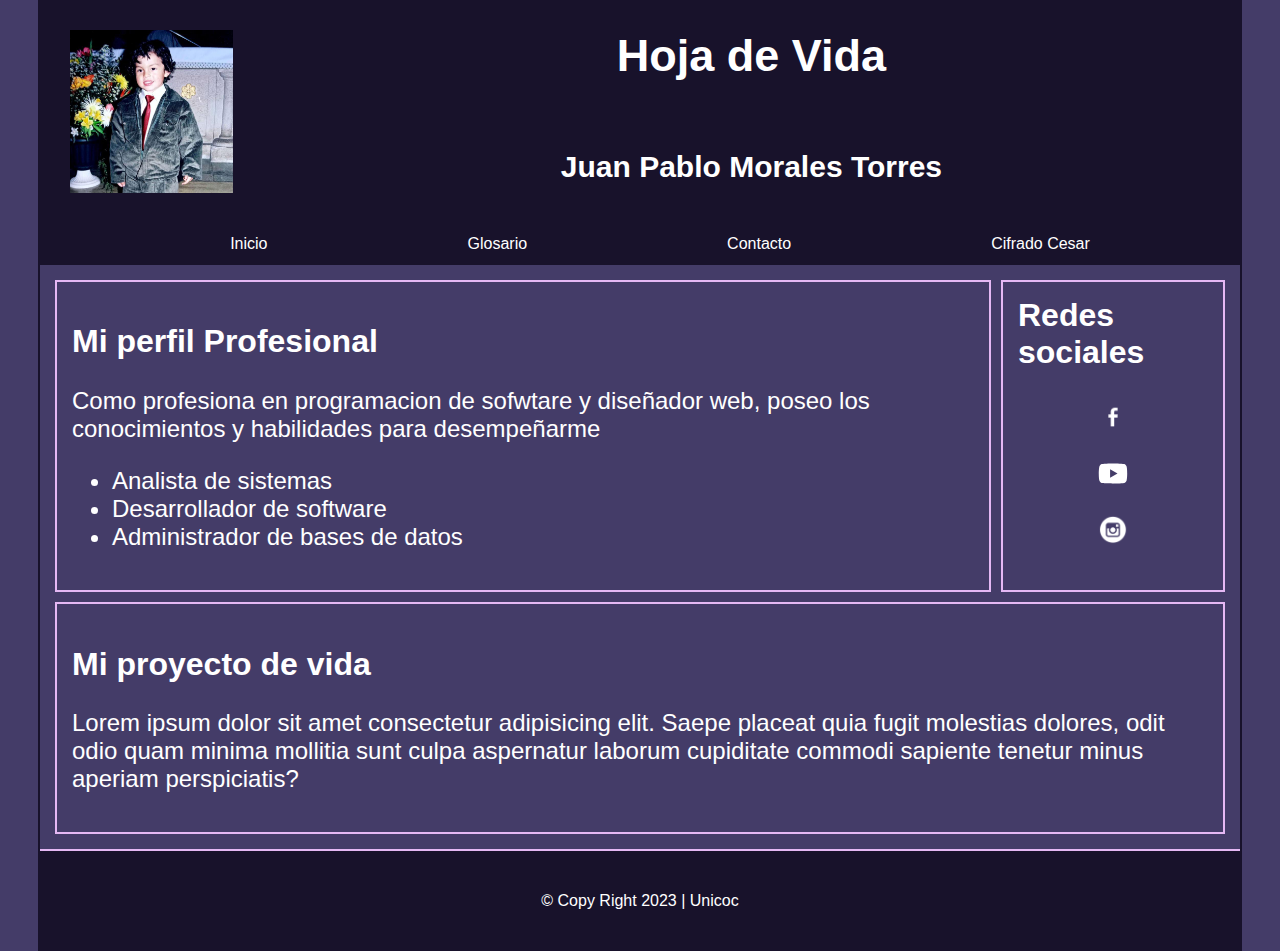
==== index.html @ 324d868a "Add files via upload" ====
<!DOCTYPE html>
<html lang="en">
  <head>
    <meta charset="UTF-8" />
    <meta name="viewport" content="width=device-width, initial-scale=1.0" />
    <title>Document</title>
    <link rel="shortcut icon" href="imagenes/logo.jpg" type="image/x-icon" />
    <link rel="stylesheet" href="styles.css" />
  </head>

  <body>
    <header>
      <div class="header">
        <picture>
          <img src="imagenes/profile.jpg" alt="Foto hoja de vida" />
        </picture>
        <div id="cabecero">
          <h1>Hoja de Vida</h1>
          <p>Juan Pablo Morales Torres</p>
        </div>
      </div>
      <nav>
        <ul>
          <li><a href="index.html">Inicio</a></li>
          <li><a href="pagina2/glosario.html">Glosario</a></li>
          <li><a href="contacto.html">Contacto</a></li>
          <li><a href="cifrado.html">Cifrado Cesar</a></li>
        </ul>
      </nav>
    </header>
    <main>
      <div id="caja">
        <section>
          <h2>Mi perfil Profesional</h2>
          <p>Como profesiona en programacion de sofwtare y diseñador web, poseo los conocimientos y habilidades para desempeñarme</p>
          <ul>
            <li>Analista de sistemas</li>
            <li>Desarrollador de software</li>
            <li>Administrador de bases de datos</li>
          </ul>
        </section>
        <aside>
          <h2>Redes sociales</h2>

          <ul class="social-list">
            <li>
              <a href="https://youtube.com" target="_blank"><img class="social-item" src="imagenes/facebook.png" /></a>
            </li>
            <li>
              <a href="https://youtube.com" target="_blank"><img class="social-item" src="imagenes/youtube.svg" alt="" class="youtube" /></a>
            </li>
            <li>
              <a href="https://youtube.com" target="_blank"><img class="social-item" src="imagenes/instagram.png" alt="" /></a>
            </li>
          </ul>
          <div></div>
        </aside>
        <section id="span">
          <h2>Mi proyecto de vida</h2>
          <p>Lorem ipsum dolor sit amet consectetur adipisicing elit. Saepe placeat quia fugit molestias dolores, odit odio quam minima mollitia sunt culpa aspernatur laborum cupiditate commodi sapiente tenetur minus aperiam perspiciatis?</p>
        </section>
      </div>
    </main>

    <footer>
      <p>&copy Copy Right 2023 | Unicoc</p>
    </footer>
  </body>
</html>
---- styles.css ----
:root {
  --clr-morado: #18122b;
  --clr-morado-claro: #e5b8f4;
  --clr-morado-gris: #443c68;
  --clr-blanco: #fff;
}


img {
  display: block;
  width: 100%;
}

body {
  min-height: 100svh;
  min-height: 100vh;
  width: 1200px;
  margin-inline: auto;
  margin-top: 0;
  margin-bottom: 0;
  outline: 2px solid var(--clr-morado);
  font-family: "Montserrat", sans-serif;
  position: relative;
  background-color: var(--clr-morado-gris);
}

picture {
  width: 200px;
  padding: 30px;
}

.header {
  display: flex;
  background-color: var(--clr-morado);
  color: white;
}

h2 {
  color: var(--clr-blanco);
  font-size: xx-large;
}

#cabecero {
  width: 100%;
}

#cabecero h1 {
  height: 50%;
  margin: 0;
  padding: 0 60px;
  text-align: center;
  display: flex;
  align-items: center;
  justify-content: center;
  font-size: 45px;
}

#cabecero p {
  height: 50%;
  margin: 0px;
  text-align: center;
  font-weight: bold;
  display: grid;
  place-content: center;
  font-size: 30px;
}

nav ul {
  display: flex;
  gap: 200px;
  list-style: none;
  background-color: var(--clr-morado);
  margin: 0;
  padding-block: 12px;

  justify-content: center;
}

nav ul li a {
  text-decoration: none;
  color: white;
  display: block;
}

a:hover {
  color: var(--clr-morado-claro);
}

#caja {
  display: grid;
  grid-template-columns: 80% auto;
  padding: 15px;
  gap: 10px;
  color: white;
}
main {
  background-color: var(--clr-morado-gris);
  margin-block: 0;
  color: var(--clr-blanco);
}

#span {
  grid-column: span 2;
}

#caja > * {
  border: 2px solid var(--clr-morado-claro);
  padding: 15px;
}

#caja p,
#caja ul {
  font-size: x-large;
}

footer {
  border-top: 2px solid var(--clr-morado-claro);
  background-color: var(--clr-morado);

  color: white;
  display: grid;
  place-content: center;
  position: relative;
  margin-top: 0;
  bottom: 0;
  left: 0;
  right: 0;
  height: 100px;
}

/* Form */

form {
  width: 400px;
  margin: 20px;
  margin-inline: auto;
  padding: 10px;
  border-radius: 0.5em;
  margin-block: 0;
  padding-block: 4em;
}

input,
textarea {
  display: block;
  border: none;
  background-color: #edededfa;
  padding: 0.75em 0.5em;
  border-radius: 0.5em;
  width: 100%;
  margin-bottom: 1.2em;
  font-family: inherit;
  box-sizing: border-box;
}

textarea {
  resize: vertical;
  max-height: 300px;
  font-size: 14px;
}

input:is(:focus-visible),
textarea:is(:focus-visible),
.button:focus-visible {
  outline: 1px solid var(--clr-morado);
}

.button {
  border: 0;
  padding: 1em;
  font-family: inherit;
  border-radius: 0.5em;
  width: 100%;
  cursor: pointer;
  background-color: var(--clr-morado);
  transition: background-color 0.2s;
  color: white;
  font-size: large;
  font-weight: bold;
}

aside h2 {
  margin-top: 0;
}

.button:hover {
  background-color: var(--clr-morado-claro);
  color: black;
}

.alfabeto {
  overflow-wrap: break-word;
}

.social-list {
  list-style: none;
  display: grid;
  gap: 1rem;
  margin: 0;
  padding: 0;
  margin-inline: auto;
  width: 40px;
}

.social-list li {
  aspect-ratio: 1;
  border-radius: 50%;
  max-width: 40px;
  display: grid;
  place-content: center;
  border: 1px solid transparent;
  
  transition: border .2s;
}

.social-list li:hover{
  border: 1px solid var(--clr-morado-claro);
  cursor: pointer;
}

.social-item {
  margin: auto;
  width: 30px;
}
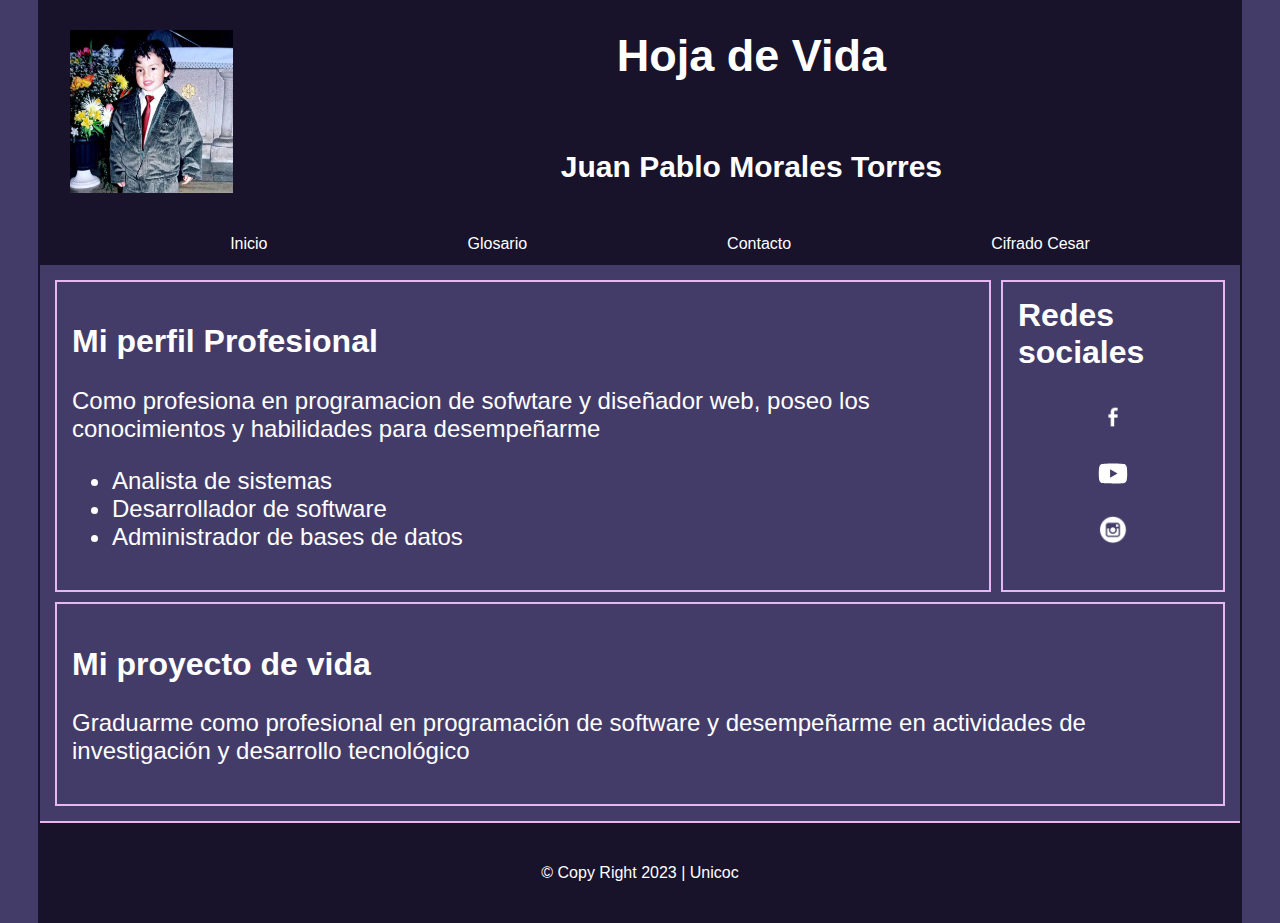
==== commit dc73b08c: "Update index.html" ====
--- a/index.html
+++ b/index.html
@@ -3,7 +3,7 @@
   <head>
     <meta charset="UTF-8" />
     <meta name="viewport" content="width=device-width, initial-scale=1.0" />
-    <title>Document</title>
+    <title>Hoja de vida</title>
     <link rel="shortcut icon" href="imagenes/logo.jpg" type="image/x-icon" />
     <link rel="stylesheet" href="styles.css" />
   </head>
@@ -57,7 +57,7 @@
         </aside>
         <section id="span">
           <h2>Mi proyecto de vida</h2>
-          <p>Lorem ipsum dolor sit amet consectetur adipisicing elit. Saepe placeat quia fugit molestias dolores, odit odio quam minima mollitia sunt culpa aspernatur laborum cupiditate commodi sapiente tenetur minus aperiam perspiciatis?</p>
+          <p>Graduarme como profesional en programación de software y desempeñarme en actividades de investigación y desarrollo tecnológico</p>
         </section>
       </div>
     </main>
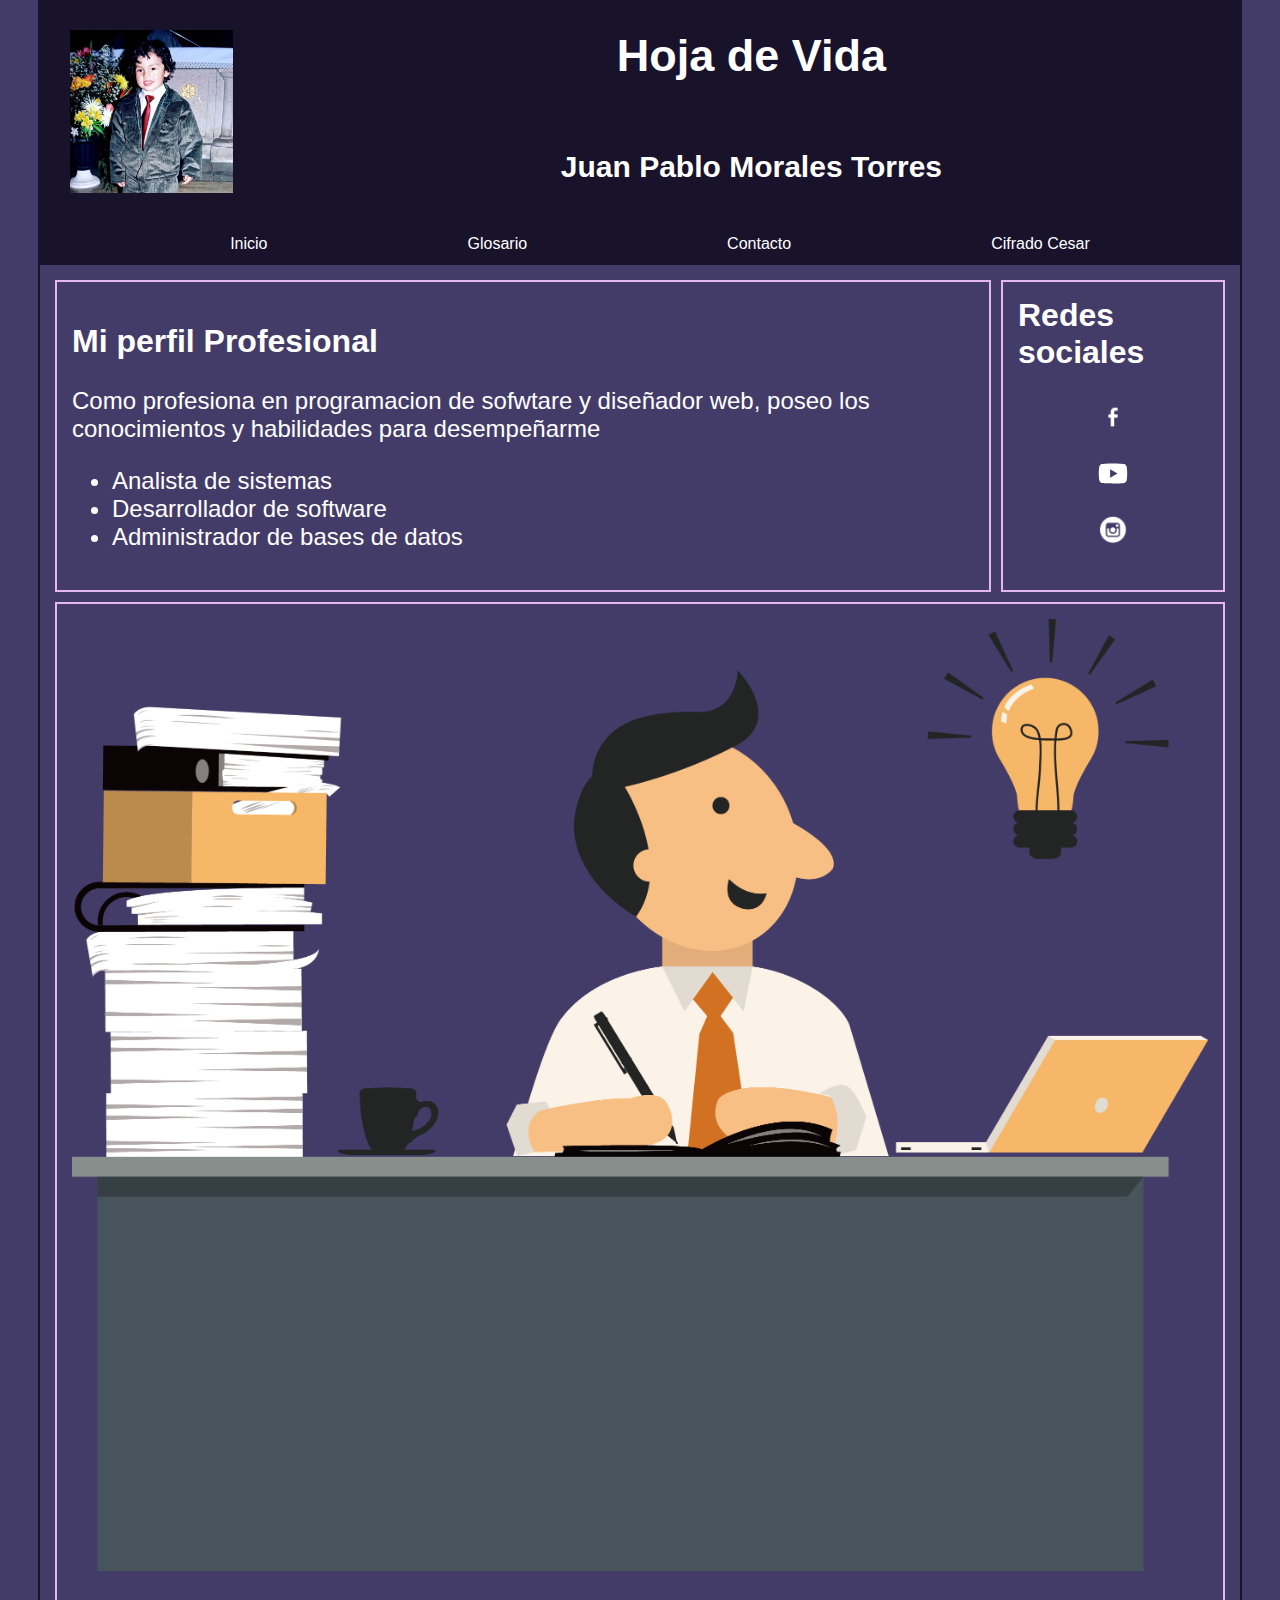
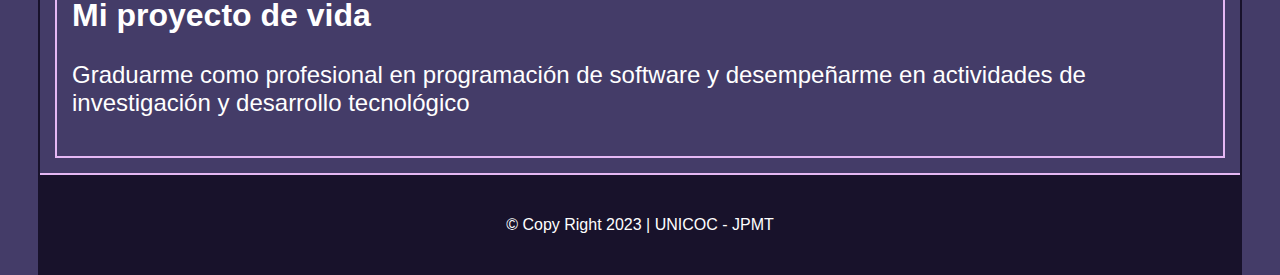
==== commit 4304311a: "Update index.html" ====
--- a/index.html
+++ b/index.html
@@ -31,39 +31,44 @@
     <main>
       <div id="caja">
         <section>
-          <h2>Mi perfil Profesional</h2>
-          <p>Como profesiona en programacion de sofwtare y diseñador web, poseo los conocimientos y habilidades para desempeñarme</p>
-          <ul>
-            <li>Analista de sistemas</li>
-            <li>Desarrollador de software</li>
-            <li>Administrador de bases de datos</li>
-          </ul>
+          <div>
+            <h2>Mi perfil Profesional</h2>
+            <p>Como profesiona en programacion de sofwtare y diseñador web, poseo los conocimientos y habilidades para desempeñarme</p>
+            <ul>
+              <li>Analista de sistemas</li>
+              <li>Desarrollador de software</li>
+              <li>Administrador de bases de datos</li>
+            </ul>
+          </div>
         </section>
         <aside>
           <h2>Redes sociales</h2>
 
           <ul class="social-list">
             <li>
-              <a href="https://youtube.com" target="_blank"><img class="social-item" src="imagenes/facebook.png" /></a>
+              <a href="https://www.facebook.com/" target="_blank"><img class="social-item" src="imagenes/facebook.png" /></a>
             </li>
             <li>
               <a href="https://youtube.com" target="_blank"><img class="social-item" src="imagenes/youtube.svg" alt="" class="youtube" /></a>
             </li>
             <li>
-              <a href="https://youtube.com" target="_blank"><img class="social-item" src="imagenes/instagram.png" alt="" /></a>
+              <a href="https://www.instagram.com/" target="_blank"><img class="social-item" src="imagenes/instagram.png" alt="" /></a>
             </li>
           </ul>
           <div></div>
         </aside>
         <section id="span">
-          <h2>Mi proyecto de vida</h2>
-          <p>Graduarme como profesional en programación de software y desempeñarme en actividades de investigación y desarrollo tecnológico</p>
+          <img src="imagenes/hombrepc.png" >
+          <div>
+            <h2>Mi proyecto de vida</h2>
+            <p>Graduarme como profesional en programación de software y desempeñarme en actividades de investigación y desarrollo tecnológico</p>
+          </div>
         </section>
       </div>
     </main>
 
     <footer>
-      <p>&copy Copy Right 2023 | Unicoc</p>
+      <p>&copy Copy Right 2023 | UNICOC - JPMT</p>
     </footer>
   </body>
 </html>
